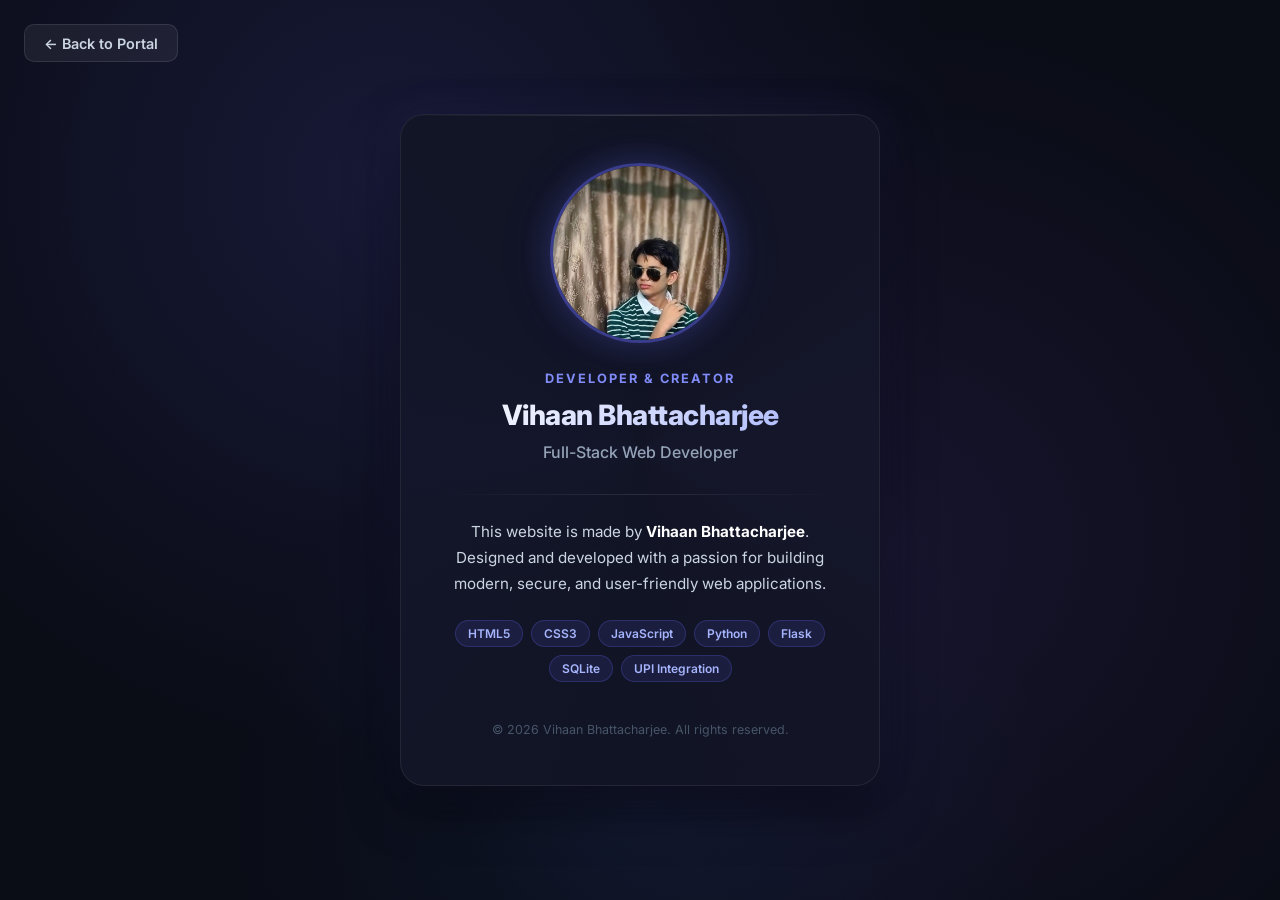
==== templates/developer.html @ ae1cf3d8 "Added developer info page with photo" ====
<!DOCTYPE html>
<html lang="en">
<head>
  <meta charset="UTF-8">
  <meta name="viewport" content="width=device-width, initial-scale=1.0">
  <title>About the Developer</title>
  <link rel="preconnect" href="https://fonts.googleapis.com">
  <link rel="preconnect" href="https://fonts.gstatic.com" crossorigin>
  <link href="https://fonts.googleapis.com/css2?family=Inter:wght@400;500;600;700;800&display=swap" rel="stylesheet">
  <style>
    * {
      margin: 0;
      padding: 0;
      box-sizing: border-box;
      font-family: 'Inter', -apple-system, BlinkMacSystemFont, "Segoe UI", Roboto, sans-serif;
    }

    body {
      background: #0a0c16;
      background-image:
        radial-gradient(circle at 30% 20%, rgba(99, 102, 241, 0.15) 0%, transparent 50%),
        radial-gradient(circle at 70% 60%, rgba(139, 92, 246, 0.1) 0%, transparent 50%),
        radial-gradient(circle at 50% 90%, rgba(59, 130, 246, 0.08) 0%, transparent 40%);
      background-attachment: fixed;
      color: #f8fafc;
      min-height: 100vh;
      display: flex;
      flex-direction: column;
      align-items: center;
      justify-content: center;
      padding: 2rem 1rem;
    }

    .back-btn {
      position: fixed;
      top: 1.5rem;
      left: 1.5rem;
      display: inline-flex;
      align-items: center;
      gap: 0.5rem;
      padding: 0.6rem 1.2rem;
      background: rgba(255, 255, 255, 0.06);
      border: 1px solid rgba(255, 255, 255, 0.1);
      border-radius: 10px;
      color: #cbd5e1;
      font-size: 0.9rem;
      font-weight: 600;
      text-decoration: none;
      transition: all 0.2s ease;
    }
    .back-btn:hover {
      background: rgba(255, 255, 255, 0.1);
      border-color: rgba(255, 255, 255, 0.2);
      color: #fff;
    }

    .dev-card {
      background: #111424;
      border: 1px solid rgba(255, 255, 255, 0.08);
      border-radius: 24px;
      padding: 3rem 2.5rem;
      max-width: 480px;
      width: 100%;
      text-align: center;
      box-shadow:
        0 20px 50px rgba(0, 0, 0, 0.5),
        0 0 40px rgba(99, 102, 241, 0.1);
      position: relative;
      overflow: hidden;
    }

    .dev-card::before {
      content: '';
      position: absolute;
      top: 0;
      left: 0;
      right: 0;
      height: 1px;
      background: linear-gradient(90deg, transparent, rgba(255, 255, 255, 0.15), transparent);
    }

    .dev-card::after {
      content: '';
      position: absolute;
      top: -50%;
      left: -50%;
      width: 200%;
      height: 200%;
      background: conic-gradient(
        from 180deg at 50% 50%,
        transparent 0deg,
        rgba(99, 102, 241, 0.03) 90deg,
        transparent 180deg,
        rgba(139, 92, 246, 0.03) 270deg,
        transparent 360deg
      );
      animation: rotateGlow 12s linear infinite;
      z-index: 0;
    }

    @keyframes rotateGlow {
      from { transform: rotate(0deg); }
      to { transform: rotate(360deg); }
    }

    .dev-content {
      position: relative;
      z-index: 1;
    }

    .photo-container {
      width: 180px;
      height: 180px;
      margin: 0 auto 1.75rem;
      border-radius: 50%;
      overflow: hidden;
      border: 3px solid rgba(99, 102, 241, 0.5);
      box-shadow:
        0 0 30px rgba(99, 102, 241, 0.25),
        0 0 60px rgba(99, 102, 241, 0.1);
      position: relative;
    }

    .photo-container img {
      width: 100%;
      height: 100%;
      object-fit: cover;
      object-position: center top;
    }

    .dev-label {
      font-size: 0.8rem;
      font-weight: 700;
      text-transform: uppercase;
      letter-spacing: 2px;
      color: #818cf8;
      margin-bottom: 0.75rem;
    }

    .dev-name {
      font-size: 1.75rem;
      font-weight: 800;
      letter-spacing: -0.5px;
      background: linear-gradient(135deg, #fff 0%, #a5b4fc 100%);
      -webkit-background-clip: text;
      -webkit-text-fill-color: transparent;
      margin-bottom: 0.6rem;
    }

    .dev-role {
      font-size: 1rem;
      color: #94a3b8;
      font-weight: 500;
      margin-bottom: 2rem;
    }

    .divider {
      height: 1px;
      background: linear-gradient(90deg, transparent, rgba(255, 255, 255, 0.1), transparent);
      margin: 1.5rem 0;
    }

    .credit-text {
      font-size: 0.95rem;
      color: #cbd5e1;
      line-height: 1.7;
    }

    .credit-text strong {
      color: #fff;
    }

    .tech-badges {
      display: flex;
      flex-wrap: wrap;
      gap: 0.5rem;
      justify-content: center;
      margin-top: 1.5rem;
    }

    .tech-badge {
      padding: 0.3rem 0.75rem;
      font-size: 0.75rem;
      font-weight: 600;
      border-radius: 20px;
      background: rgba(99, 102, 241, 0.12);
      color: #a5b4fc;
      border: 1px solid rgba(99, 102, 241, 0.25);
    }

    .footer-line {
      margin-top: 2.5rem;
      font-size: 0.78rem;
      color: #475569;
    }
  </style>
</head>
<body>

  <a href="/" class="back-btn">← Back to Portal</a>

  <div class="dev-card">
    <div class="dev-content">
      <div class="photo-container">
        <img src="/static/developer.jpg" alt="Vihaan Bhattacharjee">
      </div>

      <div class="dev-label">Developer & Creator</div>
      <h1 class="dev-name">Vihaan Bhattacharjee</h1>
      <p class="dev-role">Full-Stack Web Developer</p>

      <div class="divider"></div>

      <p class="credit-text">
        This website is made by <strong>Vihaan Bhattacharjee</strong>.<br>
        Designed and developed with a passion for building modern, secure, and user-friendly web applications.
      </p>

      <div class="tech-badges">
        <span class="tech-badge">HTML5</span>
        <span class="tech-badge">CSS3</span>
        <span class="tech-badge">JavaScript</span>
        <span class="tech-badge">Python</span>
        <span class="tech-badge">Flask</span>
        <span class="tech-badge">SQLite</span>
        <span class="tech-badge">UPI Integration</span>
      </div>

      <div class="footer-line">
        © 2026 Vihaan Bhattacharjee. All rights reserved.
      </div>
    </div>
  </div>

</body>
</html>
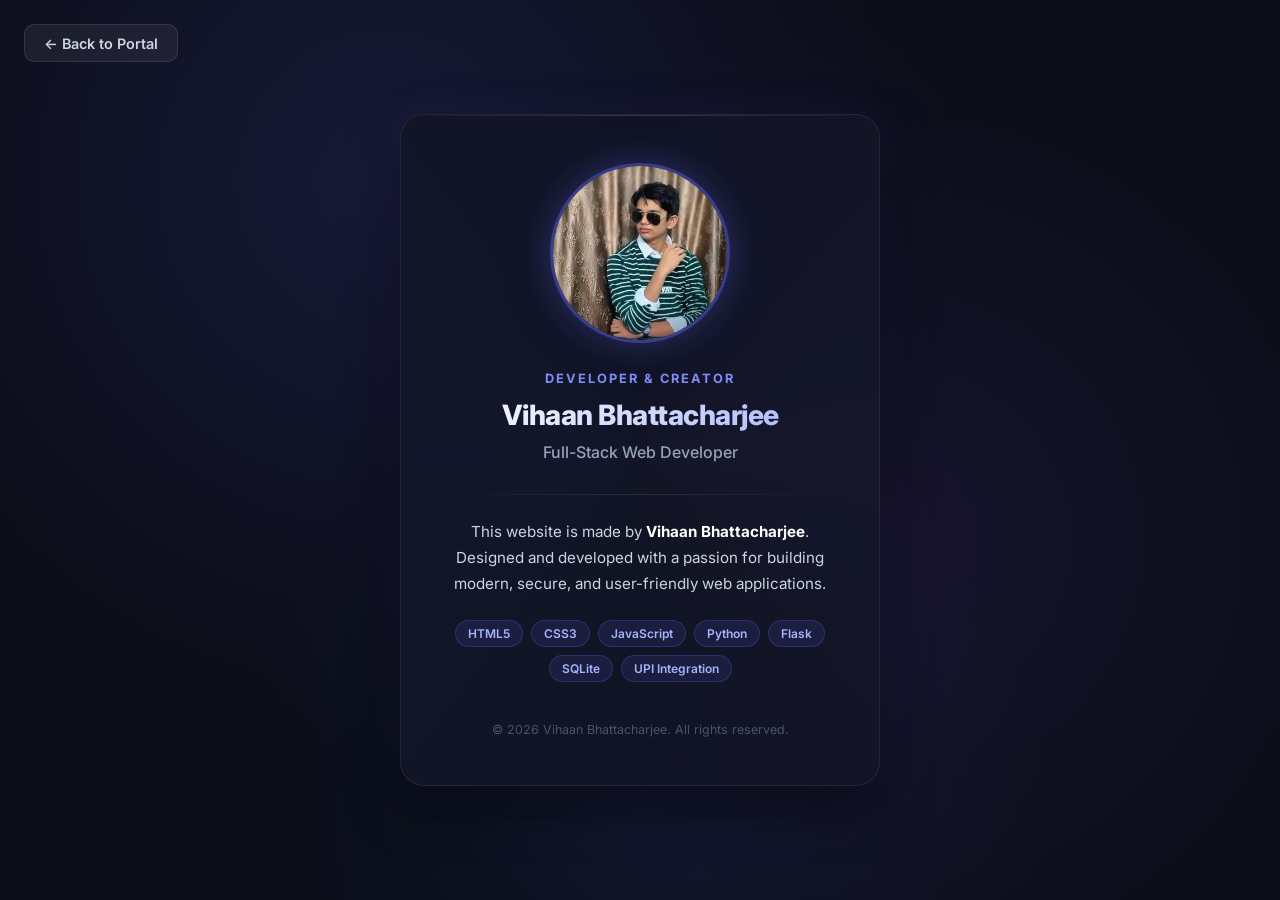
==== commit 2934782b: "Center developer photo" ====
--- a/templates/developer.html
+++ b/templates/developer.html
@@ -125,7 +125,7 @@
       width: 100%;
       height: 100%;
       object-fit: cover;
-      object-position: center top;
+      object-position: center center;
     }
 
     .dev-label {
